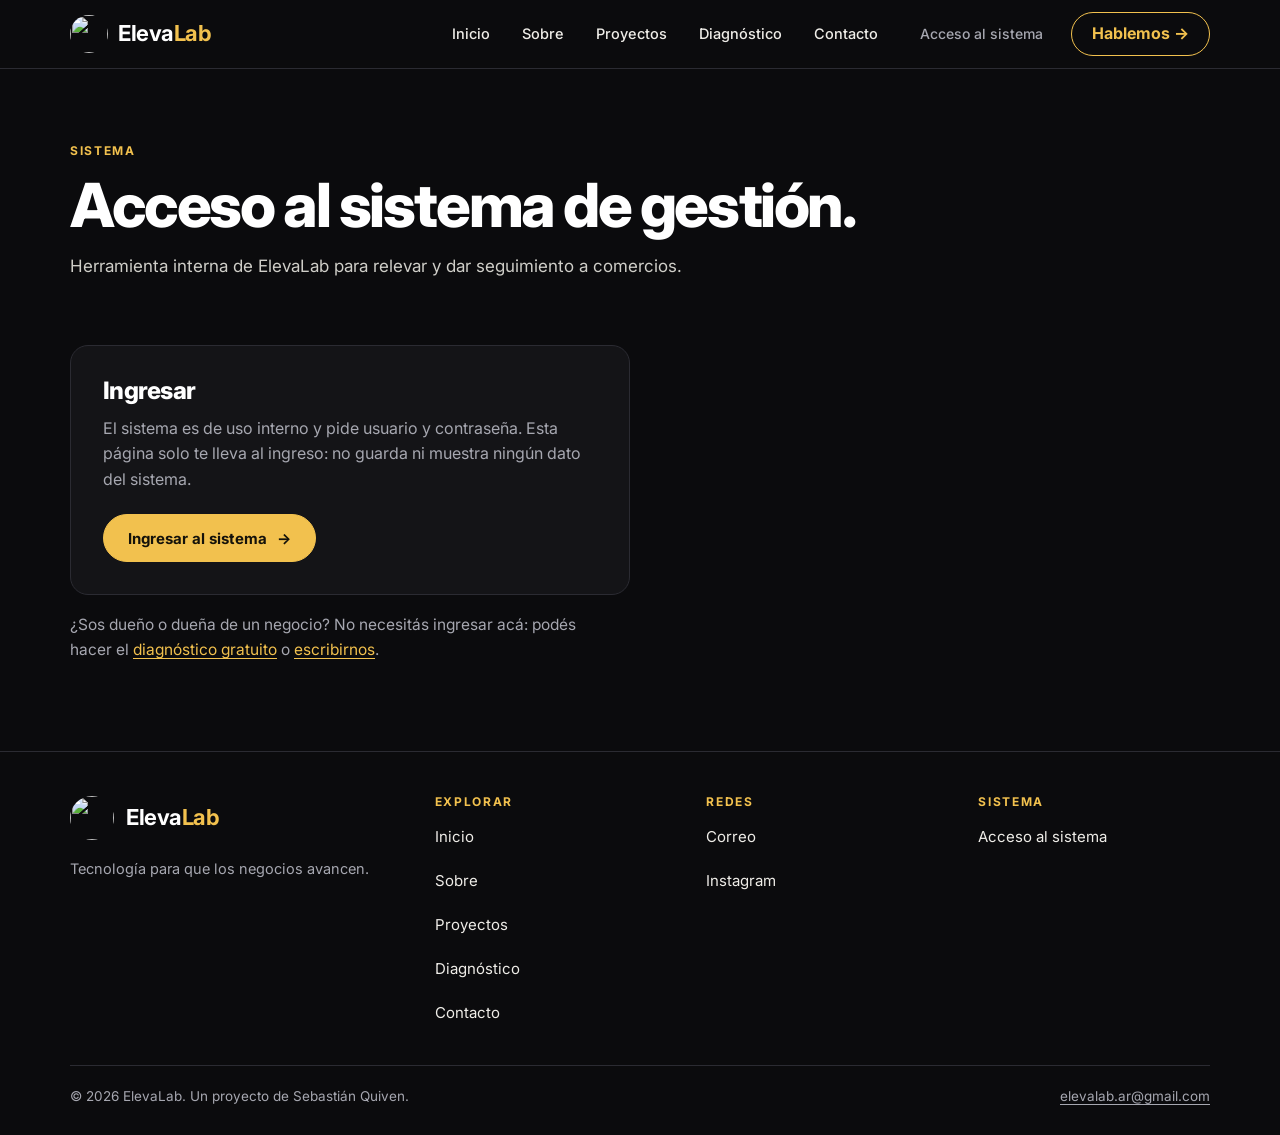
==== acceso/index.html @ 7b6030b9 "Create index.html" ====
<!DOCTYPE html>
<html lang="es">
<head>
<meta charset="UTF-8">
<meta name="viewport" content="width=device-width, initial-scale=1.0">
<title>Acceso al sistema — ElevaLab</title>
<meta name="description" content="Acceso al sistema de gestión de ElevaLab, de uso interno.">
<link rel="canonical" href="https://elevalab.com.ar/acceso/index.html">
<meta name="theme-color" content="#0b0b0d">
<meta property="og:title" content="Acceso al sistema — ElevaLab">
<meta property="og:description" content="Acceso al sistema de gestión de ElevaLab, de uso interno.">
<meta property="og:type" content="website">
<meta property="og:locale" content="es_AR">
<meta property="og:url" content="https://elevalab.com.ar/acceso/index.html">
<link rel="icon" type="image/png" href="../assets/img/logo-dorado-160.png">
<link rel="apple-touch-icon" href="../assets/img/logo-dorado.png">
<link rel="preconnect" href="https://fonts.googleapis.com">
<link rel="preconnect" href="https://fonts.gstatic.com" crossorigin>
<link rel="stylesheet" href="https://fonts.googleapis.com/css2?family=Inter:wght@400;500;600;700;800&display=swap">
<link rel="stylesheet" href="../assets/css/style.css">
</head>
<body>

<header class="nav" id="nav-sitio"></header>

<main id="contenido">

  <section class="pagina-cab">
    <span class="etiqueta">Sistema</span>
    <h1>Acceso al sistema de gestión.</h1>
    <p class="lead">Herramienta interna de ElevaLab para relevar y dar seguimiento a comercios.</p>
  </section>

  <section class="seccion sec-oscura" style="padding-top:8px">
    <div class="contenedor">
      <div class="acceso-caja">
        <h2>Ingresar</h2>
        <p>El sistema es de uso interno y pide usuario y contraseña. Esta página solo te lleva al ingreso: no guarda ni muestra ningún dato del sistema.</p>
        <a class="btn btn-oro" id="btn-ingresar" href="#">Ingresar al sistema <span class="flecha" aria-hidden="true">→</span></a>
      </div>
      <p class="secundario" style="max-width:34em">¿Sos dueño o dueña de un negocio? No necesitás ingresar acá: podés hacer el <a class="enlace" id="enlace-diagnostico" href="#">diagnóstico gratuito</a> o <a class="enlace" href="../contacto/index.html">escribirnos</a>.</p>
    </div>
  </section>

</main>

<footer class="pie" id="pie-sitio"></footer>

<script src="../assets/js/site.js"></script>
<script>
  renderNavSitio('acceso', '../');
  renderFooterSitio('../');
  document.getElementById('btn-ingresar').href = ACCESO_SISTEMA;
  document.getElementById('enlace-diagnostico').href = DIAGNOSTICO_URL;
</script>
</body>
</html>
---- assets/css/style.css ----
/* ElevaLab — sistema visual V3 (oscuro, carbón, blanco y dorado). Mobile-first.
   Independiente de gestion-comercios. Las páginas /solicitar/ y /privacidad/ usan su propio CSS. */

:root {
  --negro: #0b0b0d;
  --carbon: #141417;
  --carbon-2: #1c1c21;
  --linea: #2b2b32;
  --blanco: #ffffff;
  --texto: #efede8;
  --apagado: #a6a7b0;
  --oro: #f2c14e;
  --oro-claro: #ffd980;
  --oro-texto: #8a6200;          /* dorado oscuro: texto legible sobre fondo claro */
  --claro: #f3f2ee;
  --claro-texto: #16161a;
  --claro-apagado: #55565e;
  --claro-linea: #e2e0d8;
  --fuente: 'Inter', system-ui, -apple-system, 'Segoe UI', Roboto, 'Helvetica Neue', Arial, sans-serif;
  --contenedor: 1180px;
  --pad: 20px;
  --radio: 14px;
  --toque: 48px;
  color-scheme: dark;
}

*, *::before, *::after { box-sizing: border-box; }
html { scroll-behavior: smooth; -webkit-text-size-adjust: 100%; }
body {
  margin: 0; background: var(--negro); color: var(--texto);
  font: 400 16px/1.6 var(--fuente); -webkit-font-smoothing: antialiased;
  overflow-x: hidden;
}
img, svg { display: block; max-width: 100%; }
a { color: inherit; }
h1, h2, h3, p, ul, ol, dl, dd { margin: 0; }
ul, ol { padding: 0; list-style: none; }
h1, h2, h3 { font-weight: 800; letter-spacing: -0.03em; line-height: 1.08; }
:focus-visible { outline: 3px solid var(--oro); outline-offset: 3px; border-radius: 4px; }

.contenedor { width: 100%; max-width: var(--contenedor); margin: 0 auto; padding: 0 var(--pad); }
.skip { position: absolute; left: 12px; top: -80px; z-index: 100; background: var(--oro); color: #111; padding: 12px 16px; font-weight: 700; text-decoration: none; border-radius: 8px; }
.skip:focus { top: 12px; }

.etiqueta { display: block; font-size: 12px; font-weight: 700; letter-spacing: 0.14em; text-transform: uppercase; color: var(--oro); margin-bottom: 14px; }

/* ── Botones ── */
.btn {
  display: inline-flex; align-items: center; justify-content: center; gap: 10px;
  min-height: var(--toque); padding: 0 24px; border-radius: 999px;
  font: 700 15px/1 var(--fuente); text-decoration: none; cursor: pointer;
  border: 1.5px solid var(--oro); color: var(--oro); background: transparent;
  transition: background .15s, color .15s, transform .15s;
}
.btn:hover { background: rgba(242,193,78,.12); }
.btn-oro { background: var(--oro); color: #14120a; }
.btn-oro:hover { background: var(--oro-claro); }
.btn-texto { border-color: transparent; color: var(--texto); border-bottom: 1.5px solid var(--linea); border-radius: 0; padding: 0 2px; min-height: var(--toque); }
.btn-texto:hover { background: transparent; border-bottom-color: var(--oro); }
.btn .flecha { transition: transform .15s; }
.btn:hover .flecha { transform: translateX(3px); }
.btn-oscuro { background: var(--claro-texto); color: #fff; border-color: var(--claro-texto); }
.btn-oscuro:hover { background: #2a2a30; }

/* ── Navegación ── */
.nav { position: sticky; top: 0; z-index: 50; background: var(--negro); border-bottom: 1px solid var(--linea); }
.nav .contenedor { display: flex; align-items: center; justify-content: space-between; min-height: 68px; }
.marca { display: inline-flex; align-items: center; gap: 10px; text-decoration: none; font-size: 22px; font-weight: 700; letter-spacing: -0.02em; color: var(--blanco); min-height: var(--toque); }
.marca img { width: 38px; height: 38px; border-radius: 50%; }
.marca b { color: var(--oro); font-weight: 700; }
.btn-menu { width: var(--toque); height: var(--toque); display: inline-flex; align-items: center; justify-content: center; background: transparent; color: var(--texto); border: 1.5px solid var(--linea); border-radius: 12px; cursor: pointer; }
.btn-menu:hover { border-color: var(--oro); }
.enlaces { display: none; position: absolute; left: 0; right: 0; top: 100%; background: var(--negro); border-bottom: 1px solid var(--linea); padding: 8px var(--pad) 24px; box-shadow: 0 24px 40px rgba(0,0,0,.5); }
.enlaces.abierto { display: block; }
.enlaces a { display: flex; align-items: center; min-height: 56px; font-size: 18px; font-weight: 600; text-decoration: none; color: var(--texto); border-bottom: 1px solid var(--linea); }
.enlaces a[aria-current="page"] { color: var(--oro); }
.enlaces a.nav-acceso { font-size: 15px; font-weight: 500; color: var(--apagado); }
.enlaces a.nav-cta { margin-top: 20px; justify-content: center; border: 0; min-height: 52px; font-size: 16px; }

@media (min-width: 900px) {
  .btn-menu { display: none; }
  .enlaces { display: flex; position: static; align-items: center; gap: 4px; background: transparent; border: 0; box-shadow: none; padding: 0; }
  .enlaces a { min-height: 44px; padding: 0 14px; font-size: 14.5px; font-weight: 500; border: 0; color: var(--texto); border-radius: 8px; }
  .enlaces a:hover { color: var(--oro); }
  .enlaces a.nav-acceso { font-size: 14px; margin-left: 10px; }
  .enlaces a.nav-cta { margin: 0 0 0 10px; padding: 0 20px; min-height: 44px; border: 1.5px solid var(--oro); color: var(--oro); border-radius: 999px; font-weight: 700; }
  .enlaces a.nav-cta:hover { background: rgba(242,193,78,.12); }
}

/* ── Hero ── */
.hero { position: relative; overflow: hidden; background: radial-gradient(120% 80% at 85% 20%, #1d1b14 0%, var(--negro) 55%); border-bottom: 1px solid var(--linea); }
.hero-cuerpo { display: grid; gap: 28px; padding-top: 40px; padding-bottom: 44px; }
.hero h1 { font-size: clamp(2.5rem, 11vw, 4.9rem); line-height: 1.01; letter-spacing: -0.04em; color: var(--blanco); }
.hero h1 em { font-style: normal; color: var(--oro); }
.hero .lead { margin-top: 18px; font-size: 17px; line-height: 1.6; color: #d4d3cd; max-width: 34em; }
.hero .botones { display: grid; gap: 12px; margin-top: 26px; }
.hero-visual { position: relative; aspect-ratio: 16 / 10; width: 100%; max-width: 560px; margin: 0 auto; }
.hero-visual svg { width: 100%; height: 100%; }
.hero-visual .medalla { position: absolute; left: 6%; top: 9%; width: 24%; height: auto; aspect-ratio: 1; border-radius: 50%; box-shadow: 0 0 60px rgba(242,193,78,.28), 0 0 0 1px rgba(242,193,78,.35); }
@media (min-width: 600px) { .hero .botones { display: flex; flex-wrap: wrap; align-items: center; } }
@media (min-width: 900px) {
  .hero-cuerpo { grid-template-columns: 1.05fr 1fr; align-items: center; gap: 48px; padding-top: 72px; padding-bottom: 80px; }
  .hero-visual { max-width: none; }
}

/* ── Secciones ── */
.seccion { padding: 56px 0; }
.seccion h2 { font-size: clamp(1.7rem, 6.4vw, 2.6rem); color: var(--blanco); }
.seccion .intro { margin-top: 14px; font-size: 16.5px; color: var(--apagado); max-width: 36em; }
.sec-carbon { background: var(--carbon); border-bottom: 1px solid var(--linea); }
.sec-claro { background: var(--claro); color: var(--claro-texto); }
.sec-claro h2, .sec-claro h3 { color: var(--claro-texto); }
.sec-claro .intro { color: var(--claro-apagado); }
.sec-claro .etiqueta { color: var(--oro-texto); }
@media (min-width: 900px) { .seccion { padding: 88px 0; } }

/* Para quién */
.problemas { display: grid; gap: 0; margin-top: 28px; }
.problemas li { padding: 20px 0; border-top: 1px solid var(--linea); }
.problemas h3 { font-size: 18px; letter-spacing: -0.015em; line-height: 1.25; color: var(--blanco); }
.problemas p { margin-top: 8px; color: var(--apagado); font-size: 15.5px; }
@media (min-width: 800px) { .problemas { grid-template-columns: repeat(3, 1fr); gap: 32px; } .problemas li { border-top: 0; border-left: 1px solid var(--linea); padding: 4px 0 4px 24px; } }

/* Qué hacemos */
.soluciones { display: grid; margin-top: 28px; }
.sol { display: grid; grid-template-columns: 44px 1fr; gap: 16px; padding: 22px 0; border-top: 1px solid var(--linea); }
.sol .ico { color: var(--oro); }
.sol .ico svg { width: 34px; height: 34px; }
.sol h3 { font-size: 19px; letter-spacing: -0.015em; line-height: 1.25; color: var(--blanco); }
.sol p { margin-top: 8px; color: var(--apagado); font-size: 15.5px; }
.sol .ejemplo { display: inline-flex; align-items: center; min-height: 44px; margin-top: 6px; font-size: 13.5px; color: var(--oro); text-decoration: none; }
.sol .ejemplo:hover { text-decoration: underline; }
.sol .ejemplo span { color: var(--apagado); margin-right: 6px; }
@media (min-width: 700px) { .soluciones { grid-template-columns: repeat(2, 1fr); column-gap: 40px; } }
@media (min-width: 1100px) { .soluciones { grid-template-columns: repeat(4, 1fr); column-gap: 0; } .sol { grid-template-columns: 1fr; padding: 8px 28px 8px 24px; border-top: 0; border-left: 1px solid var(--linea); } .sol:first-child { border-left: 0; padding-left: 0; } }

/* Proyectos destacados */
.cab-fila { display: flex; flex-wrap: wrap; align-items: end; justify-content: space-between; gap: 12px 24px; }
.ver-todos { display: inline-flex; align-items: center; min-height: var(--toque); font-weight: 600; font-size: 15px; color: var(--claro-texto); text-decoration: none; border-bottom: 1.5px solid var(--claro-linea); }
.ver-todos:hover { border-bottom-color: var(--oro-texto); }
.tarjetas { display: grid; gap: 18px; margin-top: 28px; }
.tarjeta { display: flex; flex-direction: column; background: #fff; border: 1px solid var(--claro-linea); border-radius: var(--radio); overflow: hidden; text-decoration: none; color: inherit; box-shadow: 0 1px 2px rgba(0,0,0,.04); transition: transform .15s, box-shadow .15s; }
.tarjeta:hover { transform: translateY(-3px); box-shadow: 0 14px 30px rgba(0,0,0,.12); }
.portada { position: relative; aspect-ratio: 16 / 10; width: 100%; background: var(--carbon); overflow: hidden; display: block; }
.portada img { width: 100%; height: 100%; object-fit: cover; }
.portada.gen { display: flex; align-items: flex-end; padding: 18px; color: #fff; isolation: isolate; }
.portada.gen::before { content: ""; position: absolute; inset: 0; z-index: -2; background: var(--fondo, linear-gradient(135deg, #1c1c21, #0b0b0d)); }
.portada.gen::after { content: ""; position: absolute; inset: 0; z-index: -1; background: repeating-linear-gradient(135deg, rgba(255,255,255,.045) 0 1px, transparent 1px 14px); }
.portada .inicial { position: absolute; right: 14px; top: -6px; font-size: clamp(110px, 34vw, 170px); font-weight: 800; letter-spacing: -0.06em; line-height: 1; color: rgba(255,255,255,.1); }
.portada .tit { position: relative; margin: 0; color: #fff; font-size: clamp(1.5rem, 6.4vw, 1.9rem); font-weight: 800; letter-spacing: -0.03em; line-height: 1.05; max-width: 80%; }
.p-el-burdel { --fondo: linear-gradient(135deg, #5a0d12 0%, #1a0507 70%); }
.p-yca { --fondo: linear-gradient(135deg, #7a4a2c 0%, #231510 75%); }
.p-burdel-bot { --fondo: linear-gradient(135deg, #2f3558 0%, #0f1020 75%); }
.p-gestion-comercios { --fondo: linear-gradient(135deg, #3d3320 0%, #121109 75%); }
.p-spa-sosiego { --fondo: linear-gradient(135deg, #34423a 0%, #101512 75%); }
.p-generico { --fondo: linear-gradient(135deg, #2a2a31 0%, #0f0f12 75%); }
.tarjeta .cuerpo { display: flex; flex-direction: column; flex: 1; padding: 18px 18px 8px; }
.tarjeta h3 { font-size: 18px; letter-spacing: -0.015em; line-height: 1.25; color: var(--claro-texto); }
.tarjeta .cat { margin-top: 6px; font-size: 14.5px; color: var(--claro-apagado); line-height: 1.45; }
.tarjeta .pie-t { display: flex; align-items: center; justify-content: space-between; gap: 10px; margin-top: auto; padding: 14px 18px 8px; min-height: var(--toque); }
.tarjeta .ver { font-weight: 700; font-size: 14.5px; color: var(--oro-texto); }
@media (min-width: 640px) { .tarjetas { grid-template-columns: repeat(2, 1fr); } }
@media (min-width: 1000px) { .tarjetas { grid-template-columns: repeat(4, 1fr); gap: 20px; } }

.estado { display: inline-flex; align-items: center; gap: 7px; font-size: 11.5px; font-weight: 700; letter-spacing: .08em; text-transform: uppercase; }
.estado i { width: 8px; height: 8px; border-radius: 50%; background: currentColor; }
.estado.en-vivo { color: #1f7a3d; } .estado.prototipo { color: #8a6200; } .estado.interno { color: #55565e; }
.sec-oscura .estado.en-vivo, .portada .estado.en-vivo { color: #5ad483; } .sec-oscura .estado.prototipo { color: var(--oro); } .sec-oscura .estado.interno { color: var(--apagado); }

/* Banner diagnóstico */
.banner { margin-top: 36px; display: grid; gap: 20px; padding: 26px 22px; border-radius: 18px; background: var(--negro); color: var(--texto); }
.banner .ico { color: var(--oro); }
.banner .ico svg { width: 46px; height: 46px; }
.banner h2, .banner h3 { color: #fff; font-size: 1.45rem; letter-spacing: -0.025em; }
.banner p { margin-top: 8px; color: #c9c8c2; font-size: 15.5px; }
.banner .btn { width: 100%; }
@media (min-width: 760px) { .banner { grid-template-columns: auto 1fr auto; align-items: center; gap: 28px; padding: 30px 36px; } .banner .btn { width: auto; } }

/* Cómo trabajamos */
.pasos { display: grid; gap: 0; margin-top: 28px; counter-reset: p; }
.pasos li { position: relative; padding: 20px 0 20px 56px; border-top: 1px solid var(--claro-linea); counter-increment: p; }
.pasos li::before { content: counter(p); position: absolute; left: 0; top: 18px; width: 38px; height: 38px; border-radius: 50%; background: var(--claro-texto); color: var(--oro); display: grid; place-items: center; font-weight: 800; }
.pasos h3 { font-size: 18px; letter-spacing: -0.015em; }
.pasos p { margin-top: 6px; color: var(--claro-apagado); font-size: 15.5px; }
@media (min-width: 900px) { .pasos { grid-template-columns: repeat(4, 1fr); gap: 28px; } .pasos li { padding: 64px 0 0; border-top: 1px solid var(--claro-linea); } .pasos li::before { top: 14px; } }

/* Sobre (teaser) */
.sobre-t { display: grid; gap: 28px; align-items: center; }
.sobre-t figure { width: min(220px, 62%); }
.sobre-t figure img { width: 100%; height: auto; aspect-ratio: 1; border-radius: 18px; object-fit: cover; filter: grayscale(1); }
.sobre-t p { margin-top: 14px; color: var(--claro-apagado); font-size: 16.5px; max-width: 34em; }
.sobre-t .btn { margin-top: 18px; }
@media (min-width: 760px) { .sobre-t { grid-template-columns: 260px 1fr; gap: 48px; } .sobre-t figure { width: 100%; } }

/* Cierre */
.cierre { background: radial-gradient(100% 120% at 0% 100%, #1d1b14 0%, var(--negro) 60%); border-top: 1px solid var(--linea); }
.cierre .nota { margin-top: 28px; font-size: 14.5px; color: var(--apagado); }
.cierre .nota a, .enlace { color: var(--oro); text-underline-offset: 3px; }
.card-contacto { display: flex; align-items: center; justify-content: space-between; gap: 14px; min-height: 76px; margin-top: 26px; padding: 16px 20px; border: 1.5px solid var(--oro); border-radius: 16px; text-decoration: none; background: rgba(242,193,78,.06); }
.card-contacto:hover { background: rgba(242,193,78,.13); }
.card-contacto .mini { display: block; font-size: 12px; font-weight: 700; letter-spacing: .12em; text-transform: uppercase; color: var(--oro); }
.card-contacto .grande { display: block; margin-top: 4px; font-size: clamp(1.02rem, 4.6vw, 1.6rem); font-weight: 700; color: #fff; overflow-wrap: anywhere; }
.card-contacto .flecha-g { font-size: 26px; color: var(--oro); }
.secundario { margin-top: 18px; color: var(--apagado); font-size: 15.5px; }

/* ── Páginas internas ── */
.pagina-cab { padding: 44px var(--pad) 40px; max-width: var(--contenedor); margin: 0 auto; }
.pagina-cab h1 { font-size: clamp(2.1rem, 8.6vw, 3.8rem); letter-spacing: -0.04em; line-height: 1.04; color: #fff; max-width: 17em; }
.pagina-cab .lead { margin-top: 16px; font-size: 17px; color: #cfcec8; max-width: 36em; }
@media (min-width: 900px) { .pagina-cab { padding-top: 72px; padding-bottom: 56px; } }

.proyectos-lista { display: grid; gap: 28px; }
.proyecto { display: grid; background: #fff; border: 1px solid var(--claro-linea); border-radius: 18px; overflow: hidden; scroll-margin-top: 90px; }
.proyecto .portada { aspect-ratio: 16 / 9; }
.proyecto .cuerpo-p { padding: 22px 20px 26px; }
.proyecto h2 { font-size: clamp(1.5rem, 6vw, 2.1rem); color: var(--claro-texto); }
.pr-top { display: flex; flex-wrap: wrap; align-items: center; gap: 8px 14px; margin-bottom: 10px; }
.pr-cat { font-size: 13.5px; color: var(--claro-apagado); }
.pr-desc { margin-top: 12px; font-size: 16.5px; color: #2b2c33; }
.pr-pend { margin-top: 12px; color: var(--claro-apagado); font-size: 15.5px; }
.pr-datos { margin-top: 20px; display: grid; gap: 18px; }
.pr-datos dt { font-size: 12px; font-weight: 700; letter-spacing: .1em; text-transform: uppercase; color: var(--oro-texto); margin-bottom: 4px; }
.pr-datos dd { font-size: 15.5px; color: #2b2c33; }
.tec { display: flex; flex-wrap: wrap; gap: 8px; }
.tec li { font-size: 13px; padding: 5px 11px; border-radius: 999px; background: var(--claro); border: 1px solid var(--claro-linea); color: #2b2c33; }
.pr-enlace { margin-top: 22px; }
.pr-enlace a.btn { width: 100%; }
.sin-enlace { display: inline-block; font-size: 14.5px; color: var(--claro-apagado); }
@media (min-width: 560px) { .pr-enlace a.btn { width: auto; } }
@media (min-width: 900px) {
  .proyecto { grid-template-columns: 5fr 7fr; }
  .proyecto .portada { aspect-ratio: auto; min-height: 100%; }
  .proyecto .cuerpo-p { padding: 34px 38px 38px; }
  .pr-datos { grid-template-columns: 1fr 1fr; gap: 22px 28px; }
  .pr-datos .ancho { grid-column: 1 / -1; }
}

/* Sobre */
.cadena { display: grid; gap: 0; }
.cadena > li { display: grid; grid-template-columns: 44px 1fr; gap: 6px 14px; padding: 24px 0; border-top: 1px solid var(--claro-linea); }
.cadena .n { font-size: 13px; font-weight: 700; color: var(--oro-texto); padding-top: 6px; }
.cadena h2 { font-size: 1.6rem; color: var(--claro-texto); }
.cadena p { margin-top: 8px; color: var(--claro-apagado); font-size: 16.5px; max-width: 38em; }
.persona-foto { margin-top: 12px; width: 124px; }
.persona-foto img { width: 100%; height: auto; border-radius: 50%; border: 2px solid var(--oro); }
.frase-final { font-size: clamp(1.3rem, 5vw, 1.9rem); font-weight: 700; letter-spacing: -0.025em; line-height: 1.25; color: #fff; max-width: 28em; }
.frase-final span { color: var(--apagado); font-weight: 500; }
.hecho-lista { display: grid; gap: 14px; margin-top: 24px; }
.hecho-lista li { padding-left: 22px; position: relative; color: var(--claro-apagado); font-size: 16px; }
.hecho-lista li::before { content: ""; position: absolute; left: 0; top: .6em; width: 8px; height: 8px; border-radius: 50%; background: var(--oro-texto); }
.botones { display: grid; gap: 12px; margin-top: 28px; }
@media (min-width: 560px) { .botones { display: flex; flex-wrap: wrap; } }

/* Contacto */
.canales { display: grid; gap: 0; margin-top: 8px; }
.canales li { display: flex; align-items: center; justify-content: space-between; gap: 14px; min-height: 64px; padding: 12px 0; border-top: 1px solid var(--linea); }
.canales b { display: block; color: #fff; font-size: 16.5px; }
.canales small { display: block; color: var(--apagado); font-size: 14px; margin-top: 2px; }
.pendiente { color: var(--apagado); font-size: 13.5px; border: 1px dashed var(--linea); border-radius: 999px; padding: 6px 12px; white-space: nowrap; }
.guia { display: grid; gap: 10px; margin-top: 18px; }
.guia li { padding-left: 24px; position: relative; color: #d4d3cd; }
.guia li::before { content: "→"; position: absolute; left: 0; color: var(--oro); }
.dos-col { display: grid; gap: 40px; }
@media (min-width: 900px) { .dos-col { grid-template-columns: 1fr 1fr; gap: 64px; } }
.sec-oscura h2 { color: #fff; }

/* Acceso */
.acceso-caja { max-width: 560px; padding: 26px 22px; border: 1px solid var(--linea); border-radius: 18px; background: var(--carbon); }
.acceso-caja h2 { font-size: 1.5rem; }
.acceso-caja p { margin-top: 12px; color: var(--apagado); }
.acceso-caja .btn { width: 100%; margin-top: 22px; }
@media (min-width: 560px) { .acceso-caja .btn { width: auto; } .acceso-caja { padding: 32px; } }

/* ── Pie ── */
.pie { background: var(--negro); border-top: 1px solid var(--linea); padding: 44px 0 28px; }
.pie-grid { display: grid; gap: 30px; }
.pie-marca { display: inline-flex; align-items: center; gap: 12px; text-decoration: none; font-size: 22px; font-weight: 700; color: #fff; letter-spacing: -0.02em; }
.pie-marca img { width: 44px; height: 44px; border-radius: 50%; }
.pie-marca b { color: var(--oro); font-weight: 700; }
.pie-frase { margin-top: 10px; color: var(--apagado); font-size: 14.5px; }
.pie-tit { font-size: 12px; font-weight: 700; letter-spacing: .14em; text-transform: uppercase; color: var(--oro); margin-bottom: 6px; }
.pie ul a { display: flex; align-items: center; min-height: 44px; color: var(--texto); text-decoration: none; font-size: 15px; }
.pie ul a:hover { color: var(--oro); }
.pie-base { display: flex; flex-direction: column; gap: 6px; margin-top: 30px; padding-top: 20px; border-top: 1px solid var(--linea); font-size: 13.5px; color: var(--apagado); }
.pie-base a { color: var(--apagado); text-underline-offset: 3px; }
@media (min-width: 800px) { .pie-grid { grid-template-columns: 1.4fr 1fr 1fr 1fr; gap: 40px; } .pie-base { flex-direction: row; justify-content: space-between; } }

@media (prefers-reduced-motion: reduce) { html { scroll-behavior: auto; } *, *::before, *::after { transition: none !important; animation: none !important; } }

/* Áreas de toque cómodas en enlaces sueltos */
.canales .enlace { display: inline-flex; align-items: center; justify-content: flex-end; min-height: 44px; min-width: 64px; }

/* Tarjetas de igual altura y títulos que no deforman la portada */
.tarjetas > li { display: flex; }
.tarjetas > li > .tarjeta { width: 100%; }
@media (min-width: 1000px) { .tarjeta .portada .tit { font-size: 1.3rem; max-width: 88%; } .tarjeta .portada.gen { padding: 16px; } }
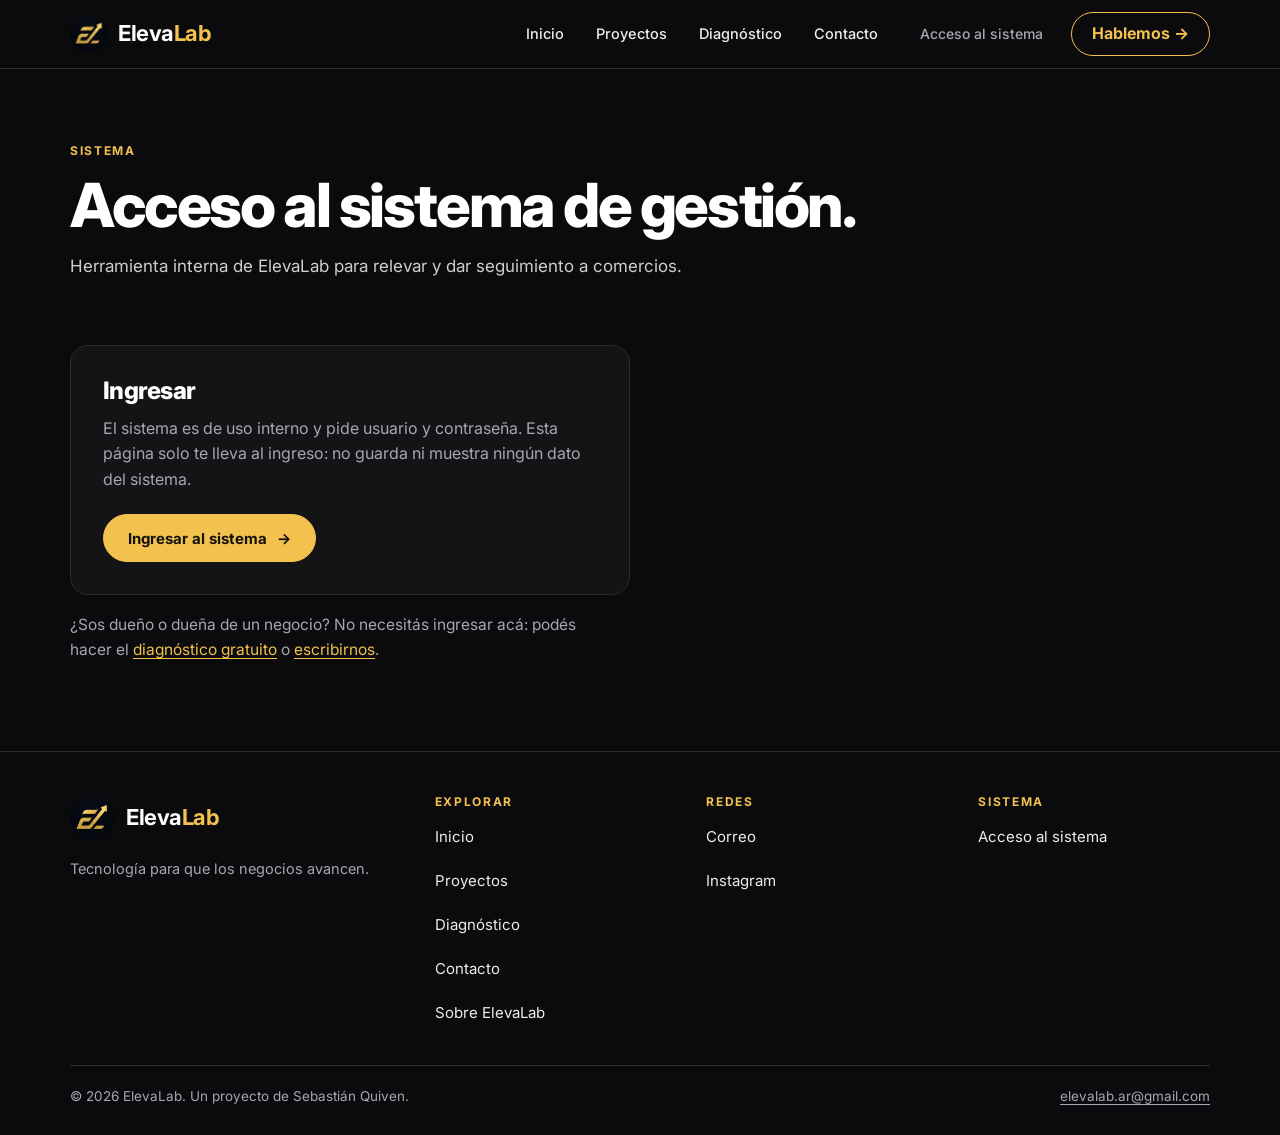
==== commit a96a6212: "Update index.html" ====
--- a/acceso/index.html
+++ b/acceso/index.html
@@ -12,6 +12,13 @@
 <meta property="og:type" content="website">
 <meta property="og:locale" content="es_AR">
 <meta property="og:url" content="https://elevalab.com.ar/acceso/index.html">
+<meta property="og:site_name" content="ElevaLab">
+<meta property="og:image" content="https://elevalab.com.ar/assets/img/og-elevalab.png">
+<meta property="og:image:width" content="1200">
+<meta property="og:image:height" content="630">
+<meta property="og:image:alt" content="ElevaLab, presencia digital y herramientas a medida">
+<meta name="twitter:card" content="summary_large_image">
+<meta name="twitter:image" content="https://elevalab.com.ar/assets/img/og-elevalab.png">
 <link rel="icon" type="image/png" href="../assets/img/logo-dorado-160.png">
 <link rel="apple-touch-icon" href="../assets/img/logo-dorado.png">
 <link rel="preconnect" href="https://fonts.googleapis.com">
--- a/assets/css/style.css
+++ b/assets/css/style.css
@@ -113,6 +113,18 @@
 .sec-claro .intro { color: var(--claro-apagado); }
 .sec-claro .etiqueta { color: var(--oro-texto); }
 @media (min-width: 900px) { .seccion { padding: 88px 0; } }
+
+/* Empezá por acá */
+.caminos { display: grid; gap: 16px; margin-top: 28px; }
+.caminos > li { display: flex; }
+.camino { display: flex; flex-direction: column; gap: 10px; width: 100%; padding: 24px 22px; border: 1px solid var(--linea); border-radius: 18px; background: var(--negro); text-decoration: none; color: inherit; transition: border-color .15s, transform .15s, background .15s; }
+.camino:hover { border-color: var(--oro); transform: translateY(-3px); }
+.camino.destacado { border-color: var(--oro); background: rgba(242,193,78,.06); }
+.camino .n { font-size: 12px; font-weight: 700; letter-spacing: .14em; color: var(--oro); }
+.camino h3 { font-size: 1.25rem; letter-spacing: -0.02em; line-height: 1.2; color: #fff; }
+.camino p { color: var(--apagado); font-size: 15.5px; }
+.camino .ir { display: inline-flex; align-items: center; gap: 8px; min-height: 44px; margin-top: auto; padding-top: 6px; font-weight: 700; font-size: 15px; color: var(--oro); }
+@media (min-width: 800px) { .caminos { grid-template-columns: repeat(3, 1fr); gap: 20px; } }
 
 /* Para quién */
 .problemas { display: grid; gap: 0; margin-top: 28px; }
@@ -160,12 +172,13 @@
 .tarjeta .pie-t { display: flex; align-items: center; justify-content: space-between; gap: 10px; margin-top: auto; padding: 14px 18px 8px; min-height: var(--toque); }
 .tarjeta .ver { font-weight: 700; font-size: 14.5px; color: var(--oro-texto); }
 @media (min-width: 640px) { .tarjetas { grid-template-columns: repeat(2, 1fr); } }
-@media (min-width: 1000px) { .tarjetas { grid-template-columns: repeat(4, 1fr); gap: 20px; } }
+@media (min-width: 1000px) { .tarjetas { grid-template-columns: repeat(3, 1fr); gap: 20px; } }
 
 .estado { display: inline-flex; align-items: center; gap: 7px; font-size: 11.5px; font-weight: 700; letter-spacing: .08em; text-transform: uppercase; }
 .estado i { width: 8px; height: 8px; border-radius: 50%; background: currentColor; }
-.estado.en-vivo { color: #1f7a3d; } .estado.prototipo { color: #8a6200; } .estado.interno { color: #55565e; }
-.sec-oscura .estado.en-vivo, .portada .estado.en-vivo { color: #5ad483; } .sec-oscura .estado.prototipo { color: var(--oro); } .sec-oscura .estado.interno { color: var(--apagado); }
+.estado.en-vivo { color: #1f7a3d; } .estado.prototipo { color: #8a6200; } .estado.interno { color: #55565e; } .estado.verificacion { color: #8a6200; } .estado.proximamente { color: #2f5fb3; }
+.sec-oscura .estado.en-vivo, .portada .estado.en-vivo { color: #5ad483; } .sec-oscura .estado.prototipo { color: var(--oro); } .sec-oscura .estado.interno { color: var(--apagado); } .sec-oscura .estado.verificacion { color: var(--oro); } .sec-oscura .estado.proximamente { color: #7aa7ff; }
+.tarjeta.proximo, .proyecto.proximo { border-style: dashed; }
 
 /* Banner diagnóstico */
 .banner { margin-top: 36px; display: grid; gap: 20px; padding: 26px 22px; border-radius: 18px; background: var(--negro); color: var(--texto); }
@@ -210,7 +223,7 @@
 @media (min-width: 900px) { .pagina-cab { padding-top: 72px; padding-bottom: 56px; } }
 
 .proyectos-lista { display: grid; gap: 28px; }
-.proyecto { display: grid; background: #fff; border: 1px solid var(--claro-linea); border-radius: 18px; overflow: hidden; scroll-margin-top: 90px; }
+.proyecto { display: grid; background: #fff; border: 1px solid var(--claro-linea); border-radius: 18px; overflow: hidden; overflow: clip; scroll-margin-top: 90px; }
 .proyecto .portada { aspect-ratio: 16 / 9; }
 .proyecto .cuerpo-p { padding: 22px 20px 26px; }
 .proyecto h2 { font-size: clamp(1.5rem, 6vw, 2.1rem); color: var(--claro-texto); }
@@ -230,6 +243,8 @@
 @media (min-width: 900px) {
   .proyecto { grid-template-columns: 5fr 7fr; }
   .proyecto .portada { aspect-ratio: auto; min-height: 100%; }
+  /* Fichas con captura real: la imagen mantiene su forma (3:4) y acompaña al texto al bajar, en vez de estirarse y agrandarse. */
+  .proyecto .portada.captura { aspect-ratio: 3 / 4; min-height: 0; align-self: start; position: sticky; top: 90px; }
   .proyecto .cuerpo-p { padding: 34px 38px 38px; }
   .pr-datos { grid-template-columns: 1fr 1fr; gap: 22px 28px; }
   .pr-datos .ancho { grid-column: 1 / -1; }
